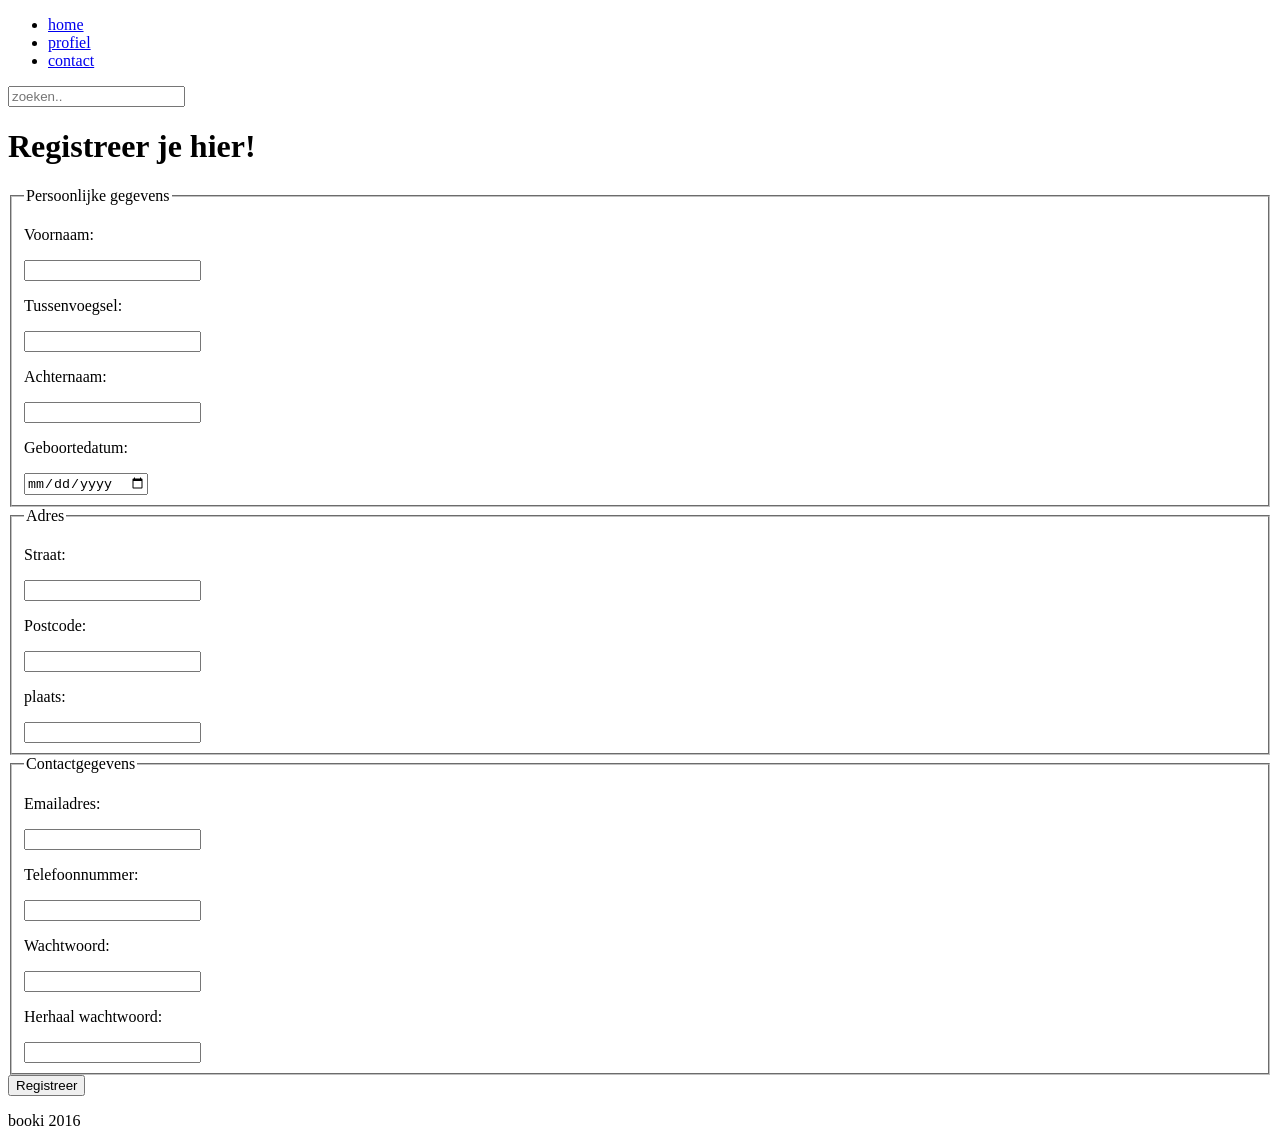
==== aanmeld.html @ 439023ab "Create aanmeld.html" ====
<!DOCTYPE html>
<html lang="nl">

<head>
    <meta charset="utf-8">
    <title>overzicht</title>
</head>
    <body>
    <header>
        <nav>
            <ul>
                <li><a href='#'>home</a></li>
                <li><a href='#'>profiel</a></li>
                <li><a href='#'>contact</a></li>
            </ul>
            <input type="text" name="search" placeholder="zoeken..">
        </nav>
    </header>
        <h1>Registreer je hier!</h1>
        
        <fieldset>
            <legend>Persoonlijke gegevens</legend>
            <p>Voornaam:</p><input type="text" name="voornaam">
            <p>Tussenvoegsel:</p><input type="text" name="voornaam">
            <p>Achternaam:</p><input type="text" name="achternaam">
            <p>Geboortedatum:</p><input type="date" name="Geboortedatum">
        </fieldset>
        
        <fieldset>
            <legend>Adres</legend>
            <p>Straat:</p><input type="text" name="voornaam">
            <p>Postcode:</p><input type="text" name="voornaam">
            <p>plaats:</p><input type="text" name="voornaam">
        </fieldset>
        
        <fieldset>
            <legend>Contactgegevens</legend>
            <p>Emailadres:</p><input type="text" name="voornaam">
            <p>Telefoonnummer:</p><input type="number" name="voornaam">
            <p>Wachtwoord:</p><input type="text" name="voornaam">
            <p>Herhaal wachtwoord:</p><input type="text" name="voornaam">
        </fieldset>    
        <button type="button" onclick="alert('U bent geregistreerd!')">Registreer</button>
        
        <footer><p>booki 2016</p></footer>
    </body>
</html>
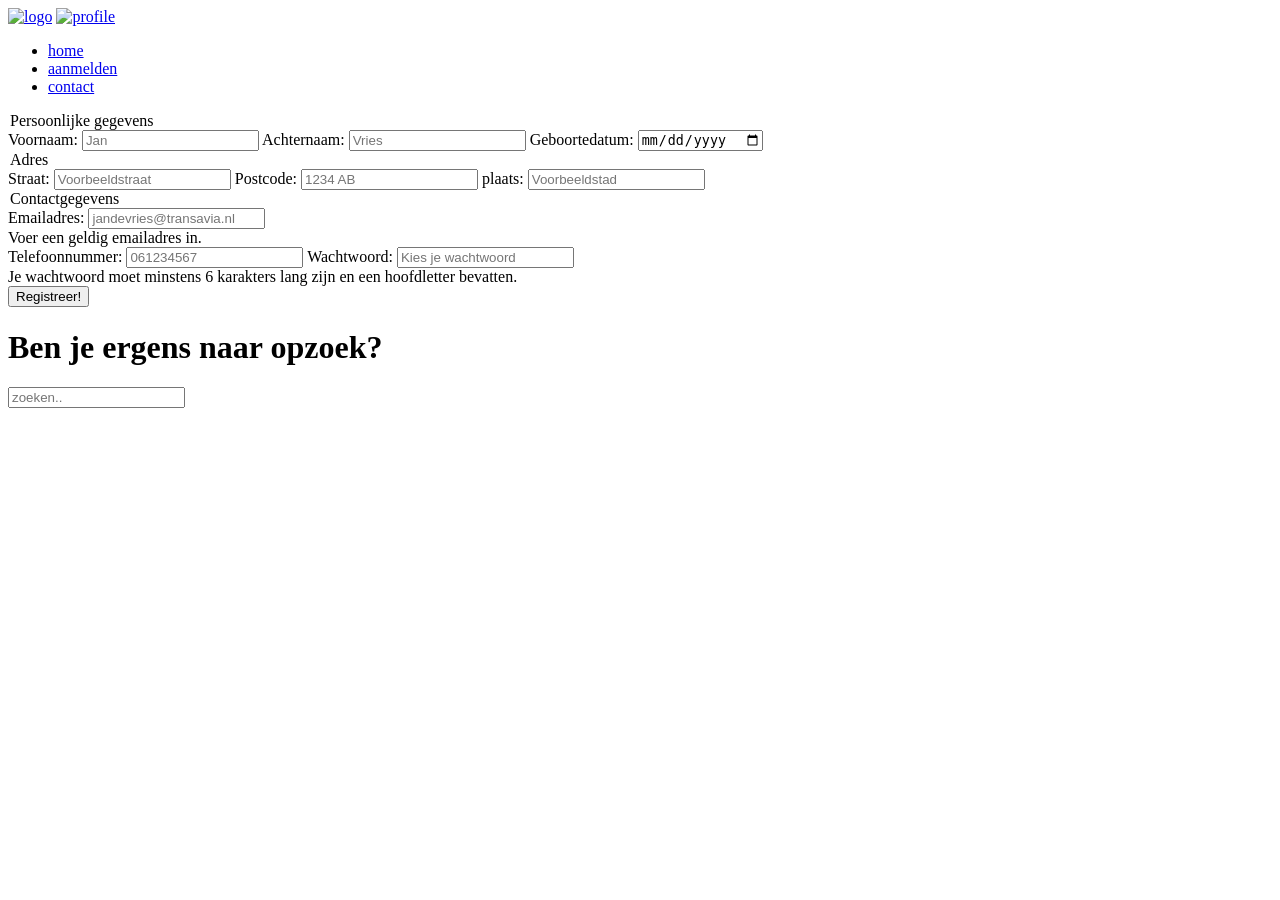
==== commit 6f673bd2: "Update aanmeld.html" ====
--- a/aanmeld.html
+++ b/aanmeld.html
@@ -3,45 +3,61 @@
 
 <head>
     <meta charset="utf-8">
-    <title>overzicht</title>
+    <title>Aanmelden</title>
+    <link rel="stylesheet" type="text/css" href="css/style.css">
+    <meta name="viewport" content="width=device-width, initial-scale=1.0">
 </head>
-    <body>
+
+<body>
     <header>
+        <a href="index.html"><img alt="logo" src="beeld/ic_logo_transavia.svg"></a>
+        <a href="aanmeld.html"><img class="profile" alt="profile" src="beeld/profile.svg"></a>
         <nav>
             <ul>
-                <li><a href='#'>home</a></li>
-                <li><a href='#'>profiel</a></li>
+                <li><a href='index.html'>home</a></li>
+                <li><a href='aanmeld.html'>aanmelden</a></li>
                 <li><a href='#'>contact</a></li>
             </ul>
-            <input type="text" name="search" placeholder="zoeken..">
         </nav>
     </header>
-        <h1>Registreer je hier!</h1>
-        
-        <fieldset>
-            <legend>Persoonlijke gegevens</legend>
-            <p>Voornaam:</p><input type="text" name="voornaam">
-            <p>Tussenvoegsel:</p><input type="text" name="voornaam">
-            <p>Achternaam:</p><input type="text" name="achternaam">
-            <p>Geboortedatum:</p><input type="date" name="Geboortedatum">
-        </fieldset>
-        
-        <fieldset>
-            <legend>Adres</legend>
-            <p>Straat:</p><input type="text" name="voornaam">
-            <p>Postcode:</p><input type="text" name="voornaam">
-            <p>plaats:</p><input type="text" name="voornaam">
-        </fieldset>
-        
-        <fieldset>
-            <legend>Contactgegevens</legend>
-            <p>Emailadres:</p><input type="text" name="voornaam">
-            <p>Telefoonnummer:</p><input type="number" name="voornaam">
-            <p>Wachtwoord:</p><input type="text" name="voornaam">
-            <p>Herhaal wachtwoord:</p><input type="text" name="voornaam">
-        </fieldset>    
-        <button type="button" onclick="alert('U bent geregistreerd!')">Registreer</button>
-        
-        <footer><p>booki 2016</p></footer>
-    </body>
+
+    <form class="registration">
+
+        <legend>Persoonlijke gegevens</legend>
+        <label>Voornaam:</label>
+        <input type="text" name="first_name" placeholder="Jan" required>
+        <label>Achternaam:</label>
+        <input type="text" name="last_name" placeholder="Vries" required>
+        <label>Geboortedatum:</label>
+        <input type="date" name="birthdate" required>
+
+        <legend>Adres</legend>
+        <label>Straat:</label>
+        <input type="text" name="street" placeholder="Voorbeeldstraat" required>
+        <label>Postcode:</label>
+        <input type="text" name="zip_code" pattern="(?=.*\d)(?=.*[a-z])(?=.*[A-Z])" placeholder="1234 AB" required>
+        <label>plaats:</label>
+        <input type="text" name="town" placeholder="Voorbeeldstad" required>
+
+        <legend>Contactgegevens</legend>
+        <label>Emailadres:</label>
+        <input type="email" name="email" pattern="[a-z0-9._%+-]+@[a-z0-9.-]+\.[a-z]{2,3}$" placeholder="jandevries@transavia.nl" required>
+        <div class="requirements1">Voer een geldig emailadres in.</div>
+        <label>Telefoonnummer:</label>
+        <input type="number" name="phonenumer" placeholder="061234567" required>
+        <label>Wachtwoord:</label>
+        <input type="password" name="password" placeholder="Kies je wachtwoord" pattern="[A-Z a-z].{6,}" required>
+        <div class="requirements2">Je wachtwoord moet minstens 6 karakters lang zijn en een hoofdletter bevatten.</div>
+
+        <input type="submit" value="Registreer!">
+
+    </form>
+
+    <form>
+        <h1>Ben je ergens naar opzoek?</h1>
+        <input type="text" name="search" placeholder="zoeken..">
+    </form>
+
+</body>
+
 </html>
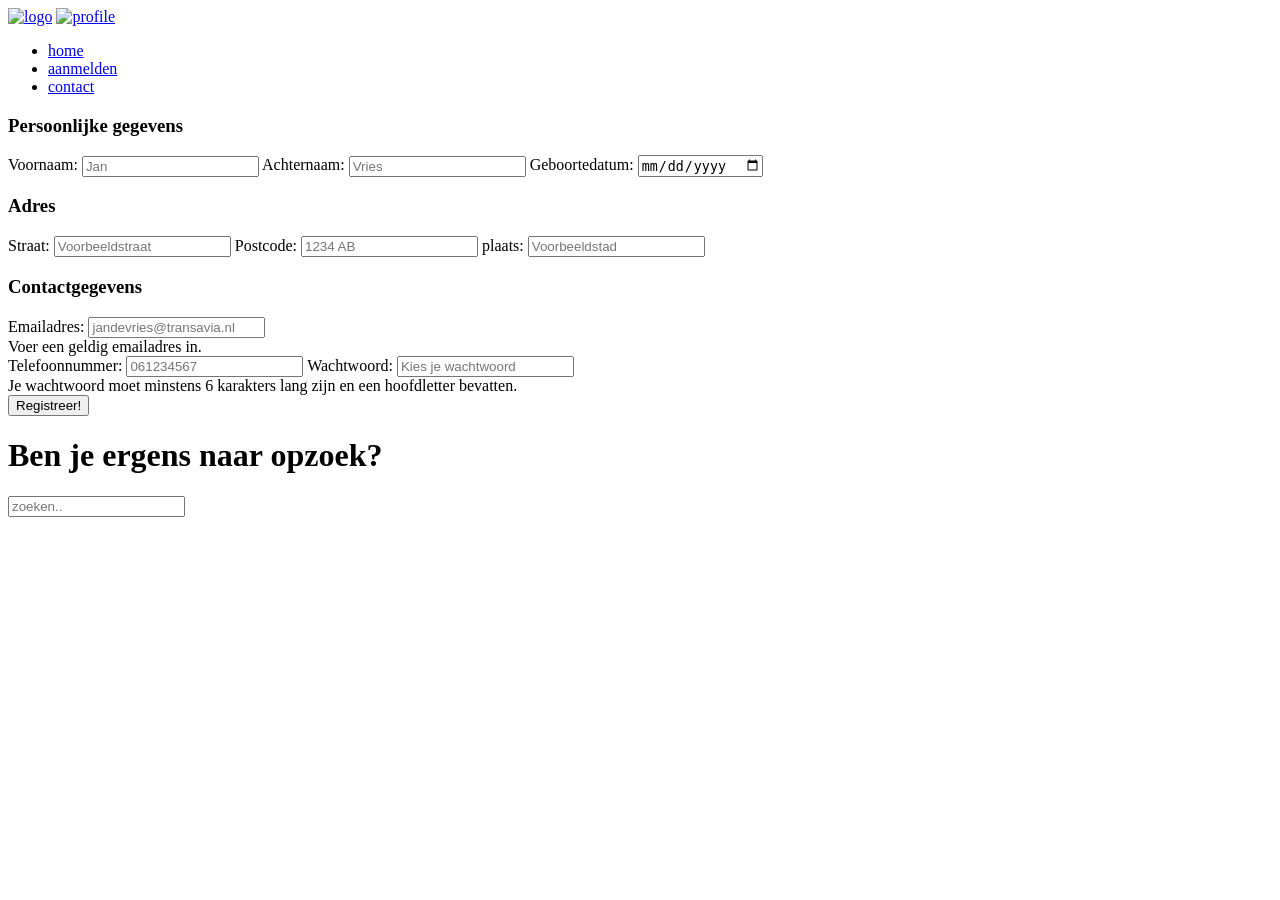
==== commit f73fdf39: "Update aanmeld.html" ====
--- a/aanmeld.html
+++ b/aanmeld.html
@@ -23,7 +23,7 @@
 
     <form class="registration">
 
-        <legend>Persoonlijke gegevens</legend>
+        <h3>Persoonlijke gegevens</h3>
         <label>Voornaam:</label>
         <input type="text" name="first_name" placeholder="Jan" required>
         <label>Achternaam:</label>
@@ -31,7 +31,7 @@
         <label>Geboortedatum:</label>
         <input type="date" name="birthdate" required>
 
-        <legend>Adres</legend>
+        <h3>Adres</h3>
         <label>Straat:</label>
         <input type="text" name="street" placeholder="Voorbeeldstraat" required>
         <label>Postcode:</label>
@@ -39,7 +39,7 @@
         <label>plaats:</label>
         <input type="text" name="town" placeholder="Voorbeeldstad" required>
 
-        <legend>Contactgegevens</legend>
+        <h3>Contactgegevens</h3>
         <label>Emailadres:</label>
         <input type="email" name="email" pattern="[a-z0-9._%+-]+@[a-z0-9.-]+\.[a-z]{2,3}$" placeholder="jandevries@transavia.nl" required>
         <div class="requirements1">Voer een geldig emailadres in.</div>
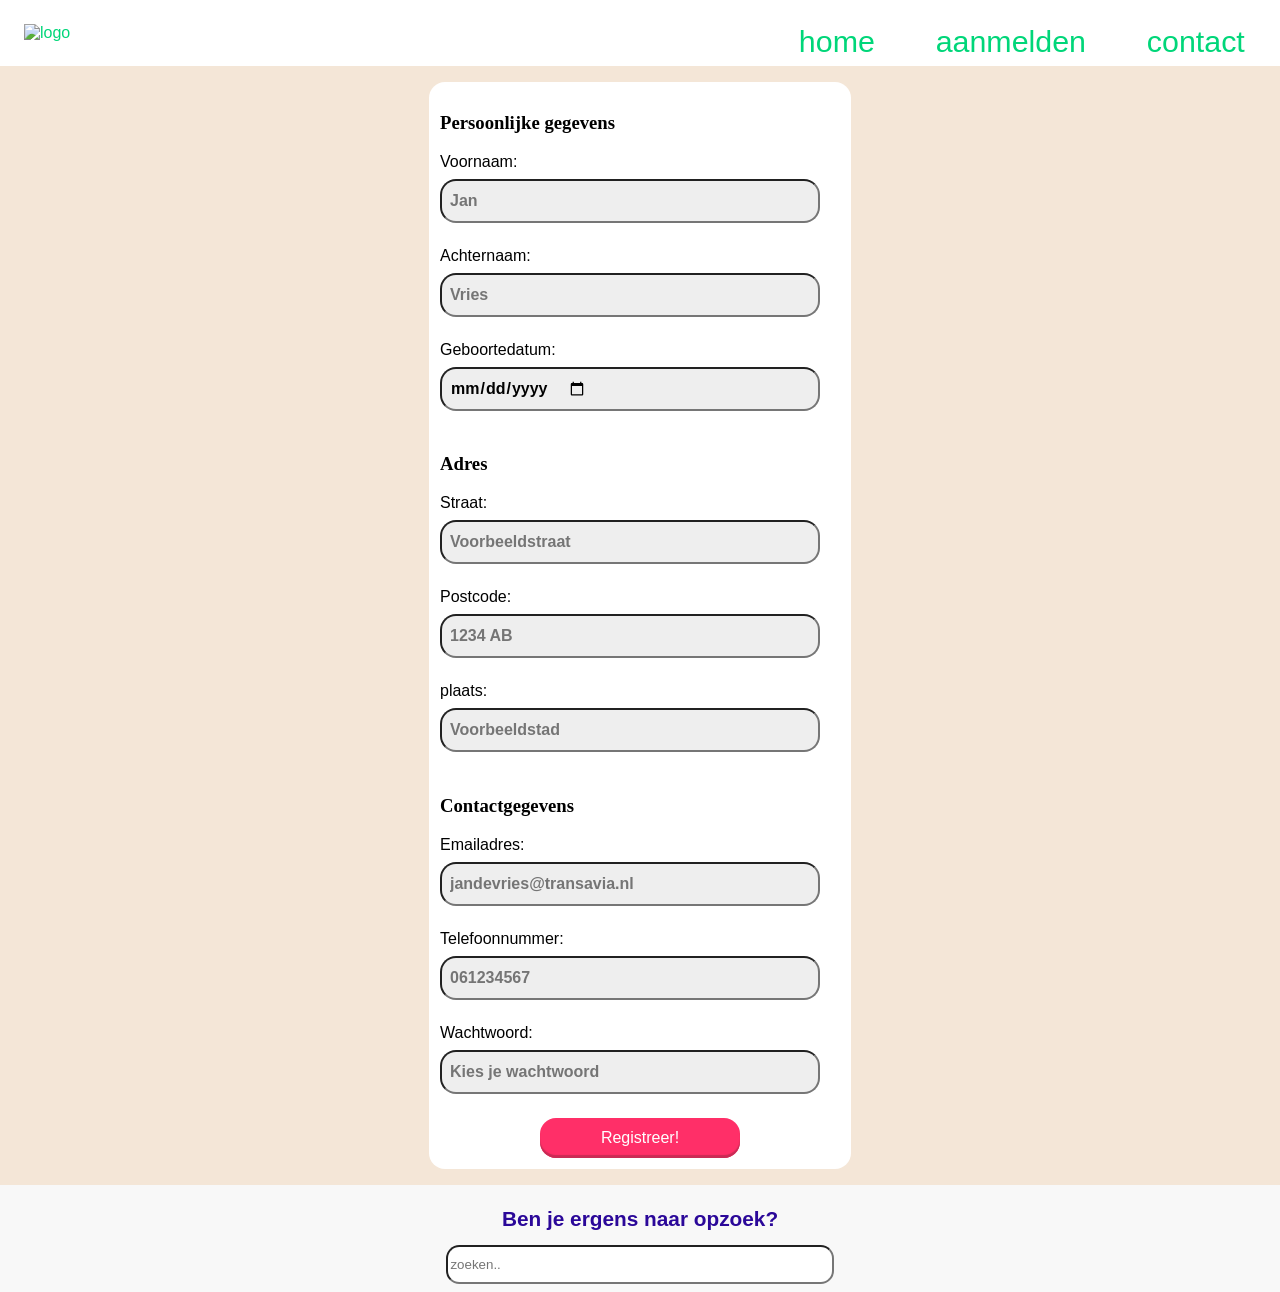
==== commit b07353be: "Change route to CSS" ====
--- a/aanmeld.html
+++ b/aanmeld.html
@@ -4,7 +4,7 @@
 <head>
     <meta charset="utf-8">
     <title>Aanmelden</title>
-    <link rel="stylesheet" type="text/css" href="css/style.css">
+    <link rel="stylesheet" type="text/css" href="styles.css">
     <meta name="viewport" content="width=device-width, initial-scale=1.0">
 </head>
 
--- a/styles.css
+++ b/styles.css
@@ -0,0 +1,584 @@
+@font-face {
+    font-family: 'Nexa';
+    src: url(../fonts/Nexa%20Bold.otf);
+    src: url(../fonts/Nexa%20Bold.otf);
+}
+
+.desktop {
+    display: none;
+}
+
+.mobile {
+    width: 100%;
+    height: auto;
+    display: block;
+}
+
+.back-to-top {
+    position: fixed;
+    border-radius: 1em;
+    bottom: 2em;
+    right: 1em;
+    width: 1em;
+    padding: 1em;
+    background-color: #ccc;
+}
+
+.like {
+    padding: 1em;
+    background-color: blue;
+    border-radius: 10em;
+    border-style: none;
+    background-image: url("/beeld/duim_los.svg");
+}
+
+body {
+    max-width: 100%;
+    height: 100%;
+    padding: 0;
+    margin: 0;
+    background-image: url("/beeld/Greece.jpg");
+    background-repeat: no-repeat;
+    background-color: #F4E6D7;
+}
+
+header {
+    width: 100%;
+    background-color: #fff;
+}
+
+header img {
+    width: 10em;
+    margin: 0.5em;
+}
+
+.profile {
+    width: 10%;
+    margin: 0.5em;
+    padding-left: 3.5em;
+}
+
+li {
+    width: 100%;
+    list-style-type: none;
+}
+
+a {
+    color: #00d679;
+    text-decoration: none;
+    margin: 1em;
+    font-family: 'Nexa', sans-serif;
+}
+
+nav {
+    width: 99%;
+    display: none;
+}
+
+ul {
+    text-decoration: none;
+    display: flex;
+    flex-direction: row;
+    align-content: center;
+}
+
+.button {
+    background-color: #ff2f68;
+    font-family: 'Nexa bold', sans-serif;
+    padding: 0.7em 2em 0.7em 2em;
+    box-shadow: inset 0 -.1875em .0625em #ca2b55;
+    text-decoration: none;
+    color: #fff;
+    border-radius: 1em;
+    text-align: center;
+}
+
+.button-categories {
+    background-color: #ff2f68;
+    font-family: nexa bold, sans-serif;
+    padding: 0.7em 1.5em 0.7em 1.5em;
+    box-shadow: inset 0 -.1875em .0625em #ca2b55;
+    text-decoration: none;
+    color: #fff;
+    border-radius: 1em;
+}
+
+.categories {
+    width: 100%;
+    justify-content: center;
+    flex-wrap: wrap;
+    display: flex;
+}
+
+.categories>h2 {
+    position: absolute;
+    opacity: 0;
+}
+
+.stories>article {
+    width: 75%;
+    margin: auto;
+    margin-top: 1em;
+    margin-bottom: 1em;
+    padding: 1em;
+    border-radius: 1em;
+    display: flex;
+    justify-content: center;
+    flex-wrap: wrap;
+    background-color: #fff;
+}
+
+.stories>h2 {
+    position: absolute;
+    opacity: 0;
+}
+
+article>footer {
+    display: flex;
+    flex-wrap: wrap;
+    justify-content: center;
+    height: auto;
+    width: 90%;
+}
+
+article>footer>h2 {
+    font-family: nexa bold, sans-serif;
+    color: #000;
+    font-weight: 400;
+    font-size: 0.8em;
+    margin: 1.5em;
+}
+
+article>footer>img {
+    width: 6em;
+    height: 5em;
+}
+
+.registration {
+    display: flex;
+    flex-direction: column;
+    width: 20em;
+    margin: auto;
+    margin-top: 1em;
+    margin-bottom: 1em;
+    padding: 0.7em;
+    border-radius: 1em;
+    background-color: #fff;
+}
+
+.registration>legend {
+    font-family: nexa bold, sans-serif;
+    font-size: 1.5em;
+    color: #2b0899;
+    margin-bottom: 0.5em;
+}
+
+.registration h2 {
+    font-family: nexa bold, sans-serif;
+    font-size: 1em;
+    color: #ff2f68;
+}
+
+.registration>label {
+    font-family: nexa bold, sans-serif;
+}
+
+.registration>input[type="text"],
+.registration>input[type="date"],
+.registration>input[type="password"],
+.registration>input[type="number"],
+.registration>input[type="email"] {
+    margin: 0.5em 0em 1.5em 0em;
+    height: 1.5em;
+    width: 90%;
+    background: #eee;
+    padding: 0.5em;
+    font-family: nexa bold, sans-serif;
+    font-weight: 600;
+    font-size: 1em;
+}
+
+.registration>input:focus {
+    outline: 0;
+    background-color: #fff;
+}
+
+.registration>input[type="text"]:valid,
+.registration>input[type="password"]:valid,
+.registration>input[type="number"]:valid,
+.registration>input[type="date"]:valid,
+.registration>input[type="email"]:valid {
+    background-color: #ccffcc;
+}
+
+.registration>input[type="password"]:valid ~.requirements2 {
+    opacity: 0;
+}
+
+.registration>input[type="password"]:invalid:focus {
+    background-color: #ff9999;
+}
+
+.registration>input[type="password"]:invalid:focus ~.requirements2 {
+    opacity: 1;
+    height: 3em;
+}
+
+.registration>input[type="email"]:valid ~.requirements1 {
+    opacity: 0;
+}
+
+.registration>input[type="email"]:invalid:focus {
+    background-color: #ff9999;
+}
+
+.registration>input[type="email"]:invalid:focus ~.requirements1 {
+    opacity: 1;
+    height: 3em;
+}
+
+.registration>input[type="submit"] {
+    background-color: #ff2f68;
+    font-family: 'Nexa bold', sans-serif;
+    font-size: 1em;
+    padding: 0.7em 2em 0.7em 2em;
+    box-shadow: inset 0 -.1875em .0625em #ca2b55;
+    color: #fff;
+    border-radius: 1em;
+    border-style: none;
+    margin: auto;
+    width: 50%
+}
+
+.requirements1 {
+    font-family: sans-serif;
+    overflow: hidden;
+    font-style: italic;
+    color: red;
+    opacity: 0;
+    transition: 0.28s;
+    height: 0;
+}
+
+.requirements2 {
+    font-family: sans-serif;
+    overflow: hidden;
+    font-style: italic;
+    color: red;
+    opacity: 0;
+    transition: 0.28s;
+    height: 0;
+}
+
+.stories {
+    display: flex;
+    align-content: center;
+    flex-direction: column;
+    flex-wrap: wrap;
+}
+
+article>h1 {
+    display: none;
+    position: absolute;
+}
+
+article>header>h2 {
+    font-family: nexa bold, sans-serif;
+    font-size: 1.7em;
+    font-weight: 800;
+    color: #2b0899;
+}
+
+article>h3 {
+    font-family: avenir;
+    color: #ff2f68;
+    font-size: 1em;
+}
+
+article p {
+    font-family: avenir;
+    font-size: 1.2em;
+}
+
+form {
+    display: flex;
+    flex-wrap: wrap;
+    justify-content: center;
+    padding: 0.5em;
+    background-color: #F8F8F8;
+}
+
+form>input {
+    height: 2.5em;
+    width: 100%;
+    border-radius: 1em;
+}
+
+form h1 {
+    font-family: nexa bold, sans-serif;
+    color: #2b0899;
+    font-size: 1.3em;
+    text-align: center;
+}
+
+footer {
+    width: 100%;
+    background-color: #fff;
+    height: 10em;
+}
+
+
+/*hier begint de instellingen voor het hartje*/
+
+
+/*hier begint de instellingen voor het hartje*/
+
+
+/*hier begint de instellingen voor het hartje*/
+
+.centreer {
+    display: flex;
+    justify-content: center;
+    width: 10em;
+    padding: 1em;
+}
+
+.heart {
+    display: block;
+    width: 1em;
+    height: 1em;
+    font-size: 24px;
+}
+
+.heart .heart-inner,
+.heart .heart-inner::before,
+.heart .heart-inner::after {
+    background-color: #ccc;
+}
+
+.heart.loved .heart-inner,
+.heart.loved .heart-inner::before,
+.heart.loved .heart-inner::after {
+    background-color: #f33;
+}
+
+.heart.loved {
+    -webkit-animation: loved 0.3s cubic-bezier(0.25, 0.46, 0.45, 0.94);
+    animation: loved 0.3s cubic-bezier(0.25, 0.46, 0.45, 0.94);
+}
+
+.heart-inner {
+    display: block;
+    width: 1em;
+    height: 1em;
+    -webkit-transform: rotate(45deg);
+    transform: rotate(45deg);
+}
+
+.heart-inner:before,
+.heart-inner:after {
+    content: '';
+    display: block;
+    position: absolute;
+    width: 1em;
+    height: 1em;
+    border-radius: 1em;
+}
+
+.heart-inner::before {
+    left: 0;
+    top: -50%;
+}
+
+.heart-inner::after {
+    left: -50%;
+    top: 0;
+}
+
+@-webkit-keyframes loved {
+    0% {
+        -webkit-transform: scale(1);
+        transform: scale(1);
+    }
+    25% {
+        -webkit-transform: scale(0.6, 0.8);
+        transform: scale(0.6, 0.8);
+    }
+    35% {
+        -webkit-transform: scale(0.8, 0.6);
+        transform: scale(0.8, 0.6);
+    }
+    70% {
+        -webkit-transform: scale(1.4);
+        transform: scale(1.4);
+    }
+    100% {
+        -webkit-transform: scale(1);
+        transform: scale(1);
+    }
+}
+
+@keyframes loved {
+    0% {
+        -webkit-transform: scale(1);
+        transform: scale(1);
+    }
+    25% {
+        -webkit-transform: scale(0.6, 0.8);
+        transform: scale(0.6, 0.8);
+    }
+    35% {
+        -webkit-transform: scale(0.8, 0.6);
+        transform: scale(0.8, 0.6);
+    }
+    70% {
+        -webkit-transform: scale(1.4);
+        transform: scale(1.4);
+    }
+    100% {
+        -webkit-transform: scale(1);
+        transform: scale(1);
+    }
+}
+
+
+/*boers*/
+
+
+/*boers*/
+
+
+/*boers*/
+
+.boers {
+    background-color: #000;
+}
+
+
+/* hier beginnen de responsive instellingen*/
+
+
+/* hier beginnen de responsive instellingen*/
+
+
+/* hier beginnen de responsive instellingen*/
+
+@media(min-width: 25em) {
+    body {
+        max-width: 100%;
+    }
+    header {
+        width: 100%;
+        background-color: #fff;
+        display: flex;
+        flex-direction: row;
+        flex-wrap: nowrap;
+    }
+    header img {
+        width: 10em;
+    }
+    nav {
+        display: none;
+    }
+    nav a {
+        font-size: 1.9em;
+    }
+    input {
+        height: 1em;
+        display: flex;
+        align-content: center;
+        border-radius: 0.5em;
+    }
+    .categories {
+        width: 100%;
+        align-content: center;
+        display: flex;
+    }
+    a {
+        font-family: nexa bold, sans-serif;
+        color: #00d679;
+    }
+    ul {
+        text-decoration: none;
+        display: flex;
+        flex-direction: row;
+        align-content: center;
+    }
+    .stories {
+        width: 100%;
+        display: flex;
+        flex-direction: row;
+        flex-wrap: wrap;
+        align-content: center;
+    }
+    .stories article {
+        max-width: 15em;
+        padding: 1.5em;
+    }
+    .profile {
+        width: 7%;
+        padding-left: 20em;
+    }
+    .registration {
+        width: 25em;
+    }
+    form {
+        display: flex;
+        flex-direction: column;
+    }
+    form input {
+        width: 30%;
+        margin: auto;
+    }
+    article img {
+        width: 35%;
+    }
+    article {
+        font-size: 1.4em;
+        margin: 1.2em;
+    }
+    .button {
+        width: 50%;
+        text-align: center;
+        max-height: 1em;
+    }
+    .stories p {
+        font-size: 1em;
+    }
+}
+
+@media(min-width: 45em) {
+    body {
+        width: 100%;
+    }
+    header {
+        width: 100%
+    }
+    header img {
+        width: 50%;
+    }
+    .desktop {
+        width: 100%;
+        height: auto;
+        display: block;
+    }
+    .mobile {
+        display: none;
+    }
+    nav {
+        display: flex;
+        flex-direction: row-reverse;
+        padding: 0.5em;
+        position: absolute;
+    }
+    .profile {
+        display: none;
+    }
+    .stories article {
+        transition: all .2s ease-in-out;
+        width: 50%;
+    }
+    .stories article:hover {
+        transform: scale(1.01);
+    }
+}
